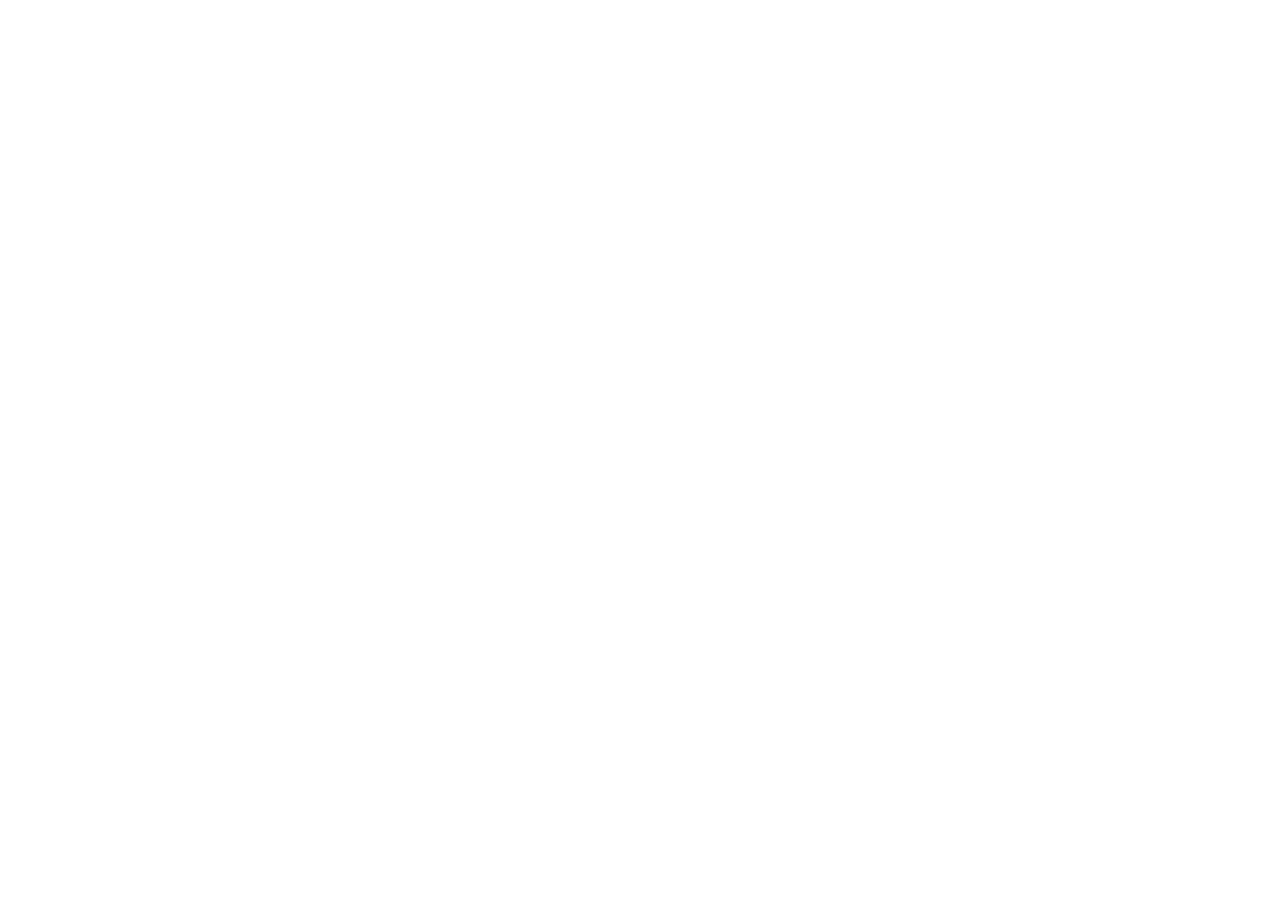
==== home/home.html @ 965072ba "add home to file structure relates #1" ====
<!DOCTYPE html>
<html lang="en">
  <head>
    <meta charset="UTF-8" />
    <meta http-equiv="X-UA-Compatible" content="IE=edge" />
    <meta name="viewport" content="width=device-width, initial-scale=1.0" />
    <!-- Css linkage -->
    <link rel="stylesheet" href="./home.css" />
    <!-- Title and Icon for the page tab -->
    <title>Rock Paper Scissors Game</title>
    <!-- Google Fonts -->
    <link rel="preconnect" href="https://fonts.googleapis.com" />
    <link rel="preconnect" href="https://fonts.gstatic.com" crossorigin />
    <link
      href="https://fonts.googleapis.com/css2?family=Baloo+2&display=swap"
      rel="stylesheet"
    />
  </head>
  <body>
    <script src="./home.js"></script>
</body>
</html>
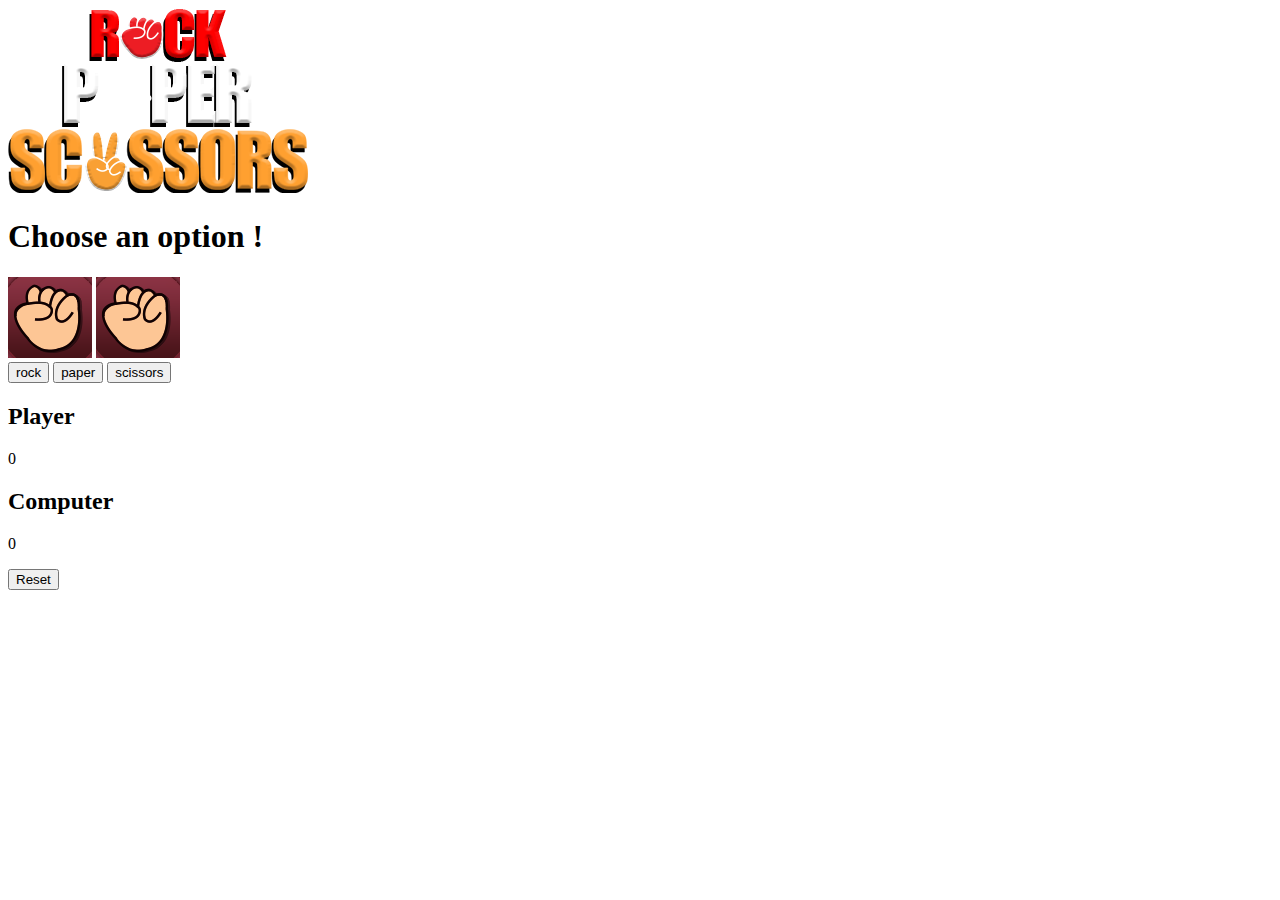
==== commit 4ae16804: "create home.html base struture relates #7" ====
--- a/home/home.html
+++ b/home/home.html
@@ -16,7 +16,39 @@
       rel="stylesheet"
     />
   </head>
-  <body>
+  <body  >
+    <header id="header-background">
+      <div class="logo">
+        <img src="../assets/logo1.png" class="logo1">
+      </div>
+    </header>
+    <section class="game">
+      <div class="match">
+        <h1 class="match__title">Choose an option !</h1>
+        <div class="hands">
+          <img class="p-hand" src="../assets/rock.png" alt="player hand" />
+          <img class="c-hand" src="../assets/rock.png" alt="computer hand" />
+        </div>
+        <div class="options">
+          <button class="button rock">rock</button>
+          <button class="button paper">paper</button>
+          <button class="button scissors">scissors</button>
+        </div>
+      </div>
+      <div class="score">
+        <div class="user-score">
+          <h2>Player</h2>
+          <p>0</p>
+        </div>
+        <div class="computer-score">
+          <h2>Computer</h2>
+          <p>0</p>
+        </div>
+      </div>
+      <div class="LastButton">
+        <button id="reset">Reset</button>
+      </div>
+    </section>
     <script src="./home.js"></script>
 </body>
 </html>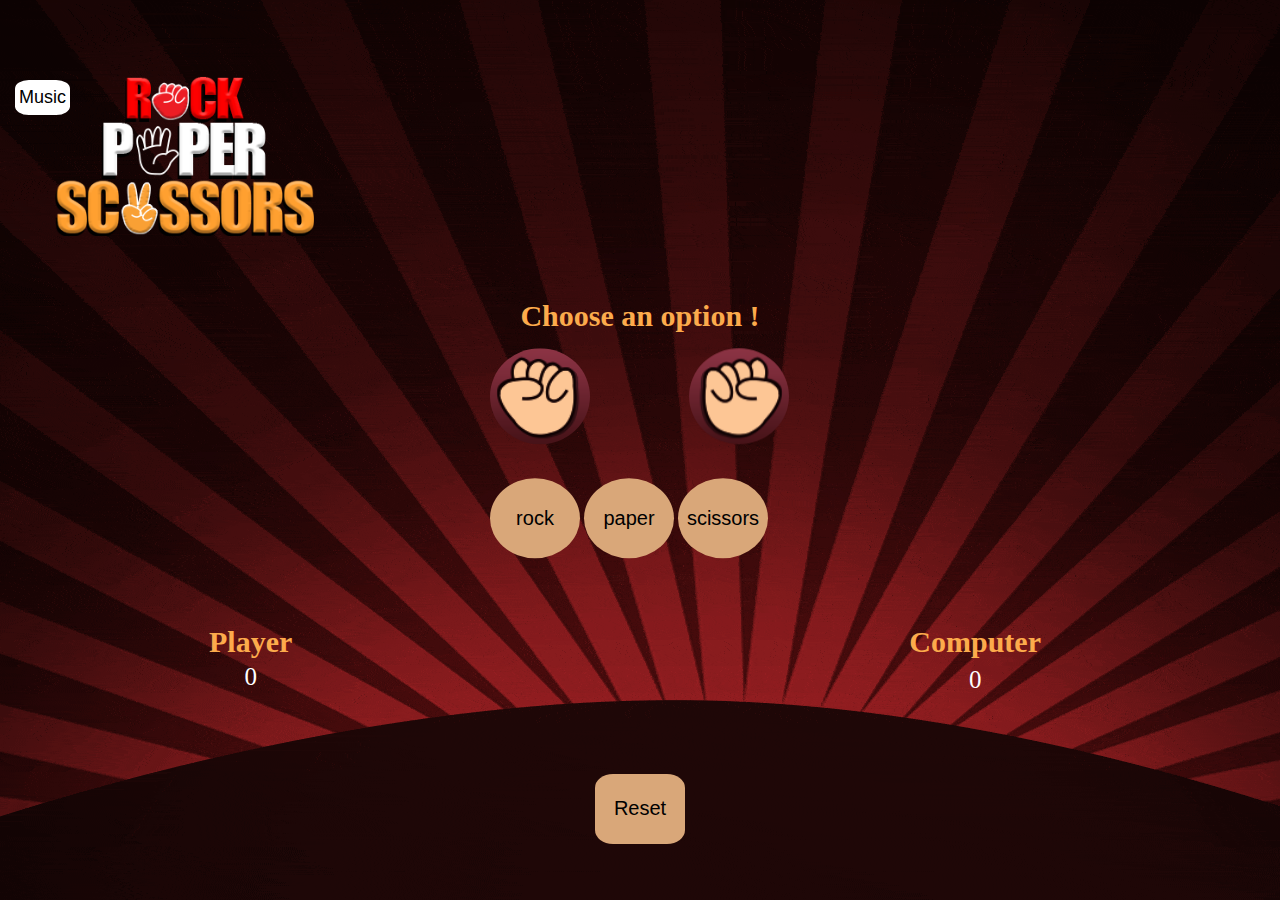
==== commit bb8fd218: "add js code for music relates #7" ====
--- a/home/home.html
+++ b/home/home.html
@@ -16,11 +16,15 @@
       rel="stylesheet"
     />
   </head>
-  <body  >
+  <body>
     <header id="header-background">
       <div class="logo">
         <img src="../assets/logo1.png" class="logo1">
       </div>
+      <div class="music">
+        <button onclick="play()" class="musicbtn">Music</button>
+      </div>
+
     </header>
     <section class="game">
       <div class="match">
--- a/home/home.css
+++ b/home/home.css
@@ -0,0 +1,137 @@
+* {
+    margin: 0;
+    padding: 0;
+    box-sizing: border-box;
+    
+  }
+body{
+  background-image: url("../assets/header-background.gif");
+  background-origin: padding-box;
+    background-position: center top;
+    background-repeat: no-repeat;
+    background-size: auto auto;
+    color: #40210b !important;
+    background-attachment: scroll;
+    background-clip: border-box;
+
+}
+#header-background{
+  width: 100%;
+  padding-left: 35px;
+  padding-top: 4%;
+}
+.logo{
+  margin-top: 2%;
+}
+.logo1{
+  height: 160px;
+  padding-left: 20px;
+}
+.container{
+  text-align: center;
+  padding-top: 20px;
+}
+.bottom{
+  width: 390px;
+  height: 200px;
+}
+.game {
+   
+    display: flex;
+    flex-direction: column;
+    align-items: center;
+  }
+  .score {
+    display: flex;
+    justify-content: space-between;
+    width: 65%;
+    padding-top: 510px;
+    margin-left: -30px;
+    text-align: center;
+    color: #fff;
+  }
+  
+  .score p {
+    text-align: center;
+    padding-top: 5%;
+    font-size: 25px;
+  }
+  
+  h2 {
+    font-size: 30px;
+    color: #fcab4c;
+  }
+  .match {  
+    position: absolute;
+    top: 46%;
+        left: 50%; 
+    transform: translate(-50%, -50%);
+  }
+  .match__title {
+    text-align: center;
+    padding-top: 10%;
+    padding-bottom: 5%;
+    font-size: 30px;
+    color: #fcab4c;
+  }
+  .hands {
+    justify-content: space-around;
+    width: 300px;
+  }
+  .p-hand{
+    width: 100px;
+    margin-right: 95px;
+    border-radius: 50%;
+  }
+  .c-hand {
+    transform: rotateY(180deg);
+    width: 100px;
+    border-radius: 50%;
+  }
+  .fadeIn {
+    opacity: 1;
+    pointer-events: all;
+  }
+  .options {
+    justify-content: center;
+    padding-top: 45px;
+    padding-top: 30px;
+  }
+  .button{
+    border: none;
+    width: 90px;
+    height: 80px;
+    border-radius: 50%;
+    font-size: 20px;
+    background-color: #d9a779;
+  }
+  .user-score{
+    padding-right: 80px;
+  }
+  .computer-score{
+    margin-left: -20px;
+  }
+  #reset{
+    width: 90px;
+    border-radius: 20%;
+    height: 70px;
+    border: none;
+    font-size: 20px;
+    background-color: #d9a779;
+  }
+  .LastButton{
+    padding-top: 80px;
+    }
+    .music{
+      margin-left: -20px;
+      margin-top: -160px;
+    }
+    .musicbtn{
+      border: none;
+      width: 55px;
+      height: 35px;
+      border-radius: 25%;
+      font-size: 18px;
+      background-color: #fff;
+    }
+  